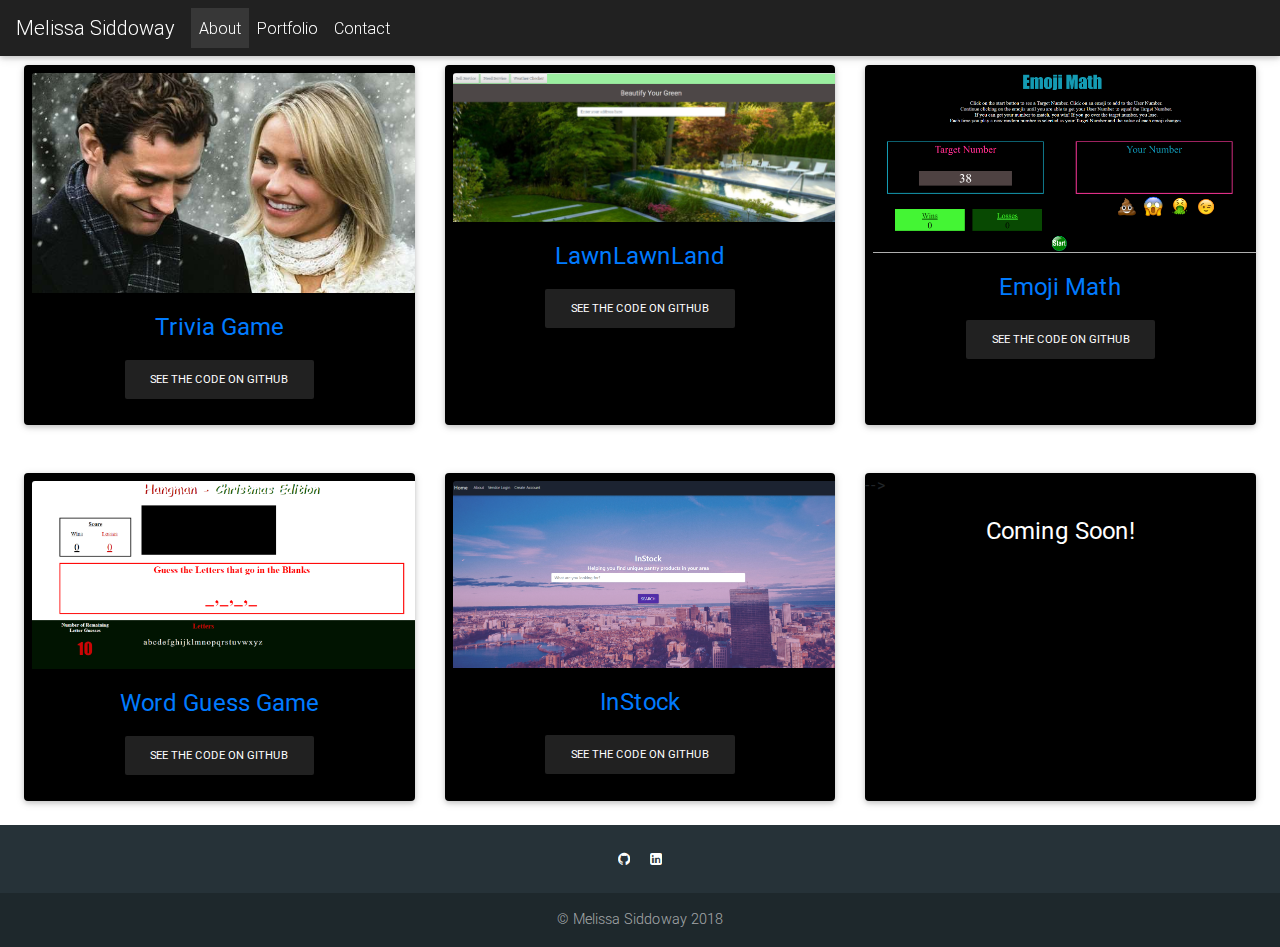
==== portfolio.html @ 9940eda2 "adding online webpage files" ====
<!DOCTYPE html>
<html lang="en" class="full-height">

<head>
  <meta charset="utf-8">
  <meta name="viewport" content="width=device-width, initial-scale=1, shrink-to-fit=no">
  <meta http-equiv="x-ua-compatible" content="ie=edge">
  <title>Melissa Siddoway Online Portfolio</title>
  <!-- Font Awesome -->
  <link rel="stylesheet" href="https://maxcdn.bootstrapcdn.com/font-awesome/4.7.0/css/font-awesome.min.css">
  <!-- Bootstrap core CSS -->
  <link href="css/bootstrap.min.css" rel="stylesheet">
  <!-- Material Design Bootstrap -->
  <link href="css/mdb.min.css" rel="stylesheet">
  <!-- Your custom styles (optional) -->
  <link href="./css/portfolio.css" rel="stylesheet">
  <link href="https://fonts.googleapis.com/css?family=Spicy+Rice|Lobster" rel="stylesheet">
</head>

<body>
  <nav class="mb-4 navbar navbar-dark bg-dark fixed-top navbar-expand-lg" id="navig">
    <a class="navbar-brand" href="./index.html">Melissa Siddoway</a>
    <button class="navbar-toggler" type="button" data-toggle="collapse" data-target="#navbarText" aria-controls="navbarText"
      aria-expanded="false" aria-label="Toggle navigation">
      <span class="navbar-toggler-icon"></span>
    </button>
    <div class="collapse navbar-collapse" id="navbarText">
      <ul class="navbar-nav mr-auto">
        <li class="nav-item active">
          <a class="nav-link" href="./about.html">About</a>
        </li>
        <li class="nav-item">
          <a class="nav-link" href="./portfolio.html">Portfolio</a>
        </li>
        <li class="nav-item">
          <a class="nav-link" href="./contact.html">Contact</a>
        </li>
      </ul>
    </div>
  </nav>
  <div class="row">
    <hr class="mt-4">
  </div>
  <!-- Section: projects -->
    <div class="row mt-4">
      <!-- Card deck -->
<div class="card-deck ml-4 mr-4">
    <!-- Card 1 -->
    <div class="card mb-4 black">
      <!--Card image-->
      <div class="view overlay">
          <a href="https://mlsidd.github.io/TriviaGame/" target="_blank">
            <img class="card-img-top img-responsive mt-2 mr-2 ml-2" src="./img/images/the-holiday.jpg" alt="RomCom Site">
          </a>
      </div>
      <!--Card content-->
      <div class="card-body mx-auto">
        <!--Title-->
        <a href="https://mlsidd.github.io/TriviaGame/" target="_blank">
          <h4 class="card-title text-center">Trivia Game</h4>
        </a>
        <!-- Provides extra visual weight and identifies the primary action in a set of buttons -->
        <a href="https://github.com/mlsidd/TriviaGame" target="_blank">
          <button type="button" class="btn btn-dark btn-md">See the code on Github</button>
        </a>
      </div>
    </div>
    <!-- Card -->
    <!-- Card 2 -->
    <div class="card mb-4 black">
        <!--Card image-->
        <div class="view overlay">
            <a href="https://mlsidd.github.io/project-1-group-1/" target="_blank">
          <img class="card-img-top img-responsive mt-2 mr-2 ml-2" src="./img/images/projectpic.png" alt="LawnLawnLand Site">
            </a>
        </div>
        <!--Card content-->
        <div class="card-body mx-auto">
          <!--Title-->
          <a href="https://mlsidd.github.io/project-1-group-1/" target="_blank">
            <h4 class="card-title text-center">LawnLawnLand</h4>
          </a>
          <!-- Provides extra visual weight and identifies the primary action in a set of buttons -->
          <a href="https://github.com/mlsidd/project-1-group-1" target="_blank">
            <button type="button" class="btn btn-dark btn-md">See the code on Github</button>
          </a>
        </div>
      </div>
    
    <!-- Card 3-->
    <div class="card mb-4 black">
        <!--Card image-->
        <div class="view overlay">
            <a href="https://mlsidd.github.io/Emoji-Math/" target="_blank">
              <img class="card-img-top img-responsive mt-2 mr-2 ml-2" src="./img/images/emojimathpic.png" alt="Emoji Math">
            </a>
        </div>
        <!--Card content-->
        <div class="card-body mx-auto">
          <!--Title-->
          <a href="https://mlsidd.github.io/Emoji-Math/" target="_blank">
            <h4 class="card-title text-center">Emoji Math</h4>
          </a>
          <!-- Provides extra visual weight and identifies the primary action in a set of buttons -->
          <a href="https://github.com/mlsidd/Emoji-Math" target="_blank">
            <button type="button" class="btn btn-dark btn-md">See the code on Github</button>
          </a>
        </div>
      </div>
      <!-- Card -->
  </div>
  </div>  
  <!-- Card deck Row 2-->
  <div class="row mt-4">
      <!-- Card deck -->
<div class="card-deck ml-4 mr-4">
    <!-- Card 4 -->
    <div class="card mb-4 black">
      <!--Card image-->
      <div class="view overlay">
          <a href="https://mlsidd.github.io/Word-Guess-Game/" target="_blank">
            <img class="card-img-top img-responsive mt-2 mr-2 ml-2" src="./img/images/hangmanpic.png" alt="Word Guess Game">
          </a>
      </div>
      <!--Card content-->
      <div class="card-body mx-auto">
        <!--Title-->
        <a href="https://mlsidd.github.io/Word-Guess-Game/" target="_blank">
          <h4 class="card-title text-center">Word Guess Game</h4>
        </a>
        <!-- Provides extra visual weight and identifies the primary action in a set of buttons -->
        <a href="https://github.com/mlsidd/Word-Guess-Game" target="_blank">
          <button type="button" class="btn btn-dark btn-md">See the code on Github</button>
        </a>
      </div>
    </div>
    <!-- Card -->
    <!-- Card 5 -->
    <div class="card mb-4 black">
        <!--Card image-->
        <div class="view overlay">
            <a href="https://protected-wildwood-74150.herokuapp.com/" target="_blank">
          <img class="card-img-top img-responsive mt-2 mr-2 ml-2" src="./img/images/instock.png" alt="InStock App">
            </a>
        </div>
        <!--Card content-->
        <div class="card-body mx-auto">
          <!--Title-->
          <a href="https://protected-wildwood-74150.herokuapp.com/" target="_blank">
            <h4 class="card-title text-center">InStock</h4>
          </a>
          <!-- Provides extra visual weight and identifies the primary action in a set of buttons -->
          <a href="https://github.com/rvaz55/InStockApp" target="_blank">
            <button type="button" class="btn btn-dark btn-md">See the code on Github</button>
          </a>
        </div>
      </div>
         <!-- Card 6 -->
    <div class="card mb-4 black">
        <!--Card image-->
        <div class="view overlay">
            <a href="#" target="_blank">
              <!-- <img class="card-img-top img-responsive mt-2 mr-2 ml-2" src="" alt="Coming Soon"> -->
            </a>
        </div>
        <!-- Card content--!>--> 
        <div class="card-body mx-auto">
          <!-- Title -->
          <!-- <a href="#" target="_blank"> -->
            <h4 class="card-title text-white text-center">Coming Soon!</h4>
          <!-- </a> -->
          <!-- Provides extra visual weight and identifies the primary action in a set of buttons -->
          <!-- <a href="https://github.com/mlsidd/Word-Guess-Game" target="_blank">
            <button type="button" class="btn btn-dark btn-md">See the code on Github</button>
          </a> --> 
        </div> 
      </div>
      <!-- Card -->  
    </div>
  </div>    

  <!-- Footer -->
  <footer class="page-footer font-small special-color-dark pt-4">

    <!-- Footer Elements -->
    <div class="container">

      <!-- Social buttons -->
      <ul class="list-unstyled list-inline text-center">
        <li class="list-inline-item">
          <a class="btn-floating btn-tw mx-1" href="https://github.com/mlsidd" target="_blank">
            <i class="fa fa-github" aria-hidden="true"></i>
          </a>
        </li>
        <li class="list-inline-item">
          <a class="btn-floating btn-li mx-1" href="http://www.linkedin.com/in/melissa-siddoway" target="_blank">
            <i class="fa fa-linkedin-square" aria-hidden="true"></i>
          </a>
        </li>
      </ul>
      <!-- Link buttons -->
    </div>
    <!-- Footer Elements -->

    <!-- Copyright -->
    <div class="footer-copyright text-center py-3">© Melissa Siddoway 2018</div>
    <!-- Copyright -->

  </footer>
  <!-- Footer -->

  <!-- SCRIPTS -->
  <!-- JQuery -->
  <script type="text/javascript" src="js/jquery-3.3.1.min.js"></script>
  <!-- Bootstrap tooltips -->
  <script type="text/javascript" src="js/popper.min.js"></script>
  <!-- Bootstrap core JavaScript -->
  <script type="text/javascript" src="js/bootstrap.min.js"></script>
  <!-- MDB core JavaScript -->
  <script type="text/javascript" src="js/mdb.min.js"></script>
</body>

</html>
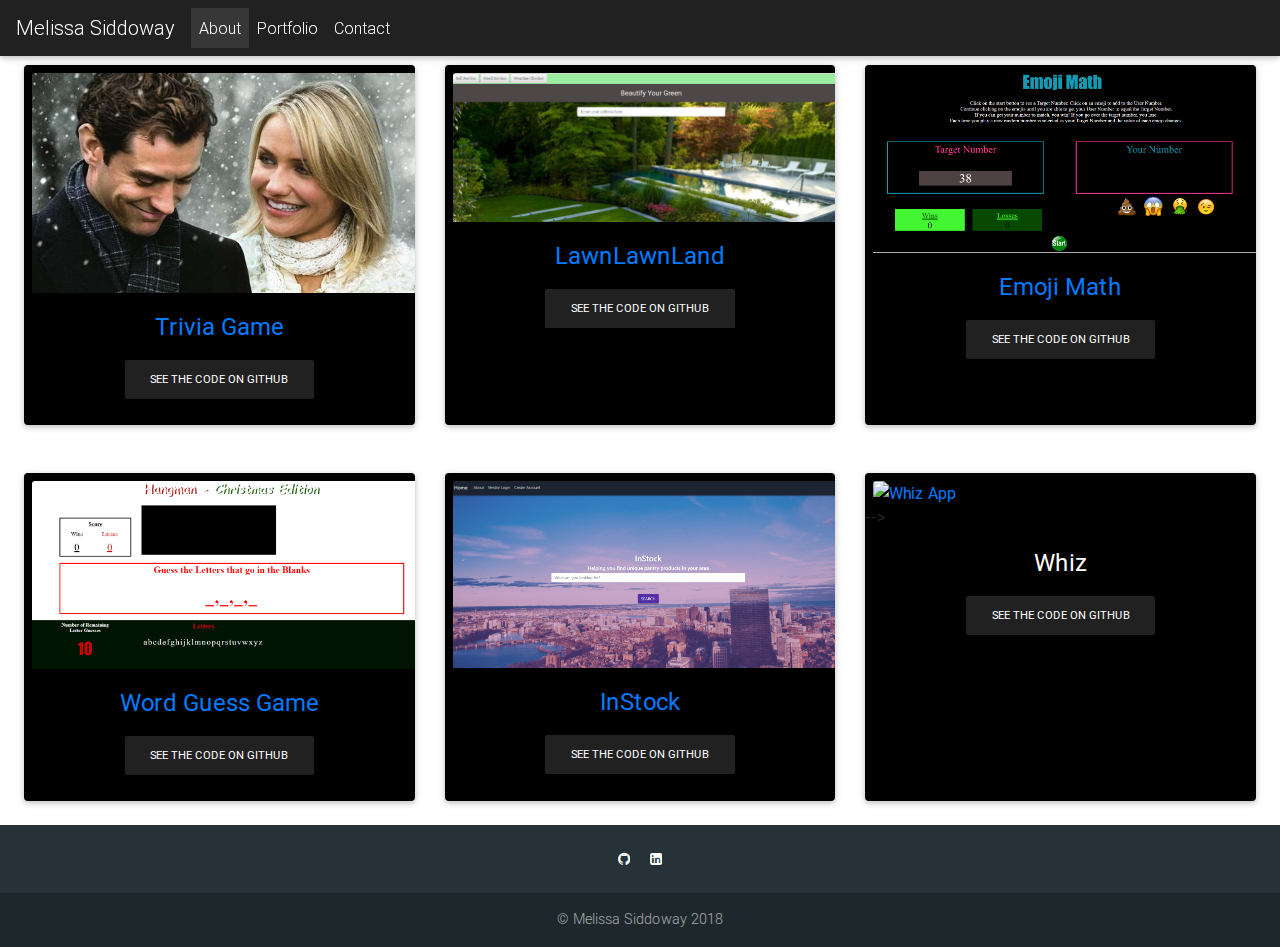
==== commit 08507808: "Update portfolio.html" ====
--- a/portfolio.html
+++ b/portfolio.html
@@ -155,27 +155,28 @@
           </a>
         </div>
       </div>
-         <!-- Card 6 -->
-    <div class="card mb-4 black">
-        <!--Card image-->
-        <div class="view overlay">
-            <a href="#" target="_blank">
-              <!-- <img class="card-img-top img-responsive mt-2 mr-2 ml-2" src="" alt="Coming Soon"> -->
+                 <!-- Card 6 -->
+    <div class="card mb-4 black">
+        <!--Card image-->
+        <div class="view overlay">
+            <a href="https://young-wildwood-62565.herokuapp.com/" target="_blank">
+              <img class="card-img-top img-responsive mt-2 mr-2 ml-2" src="./img/images/whiz.png" alt="Whiz App">
             </a>
         </div>
         <!-- Card content--!>--> 
         <div class="card-body mx-auto">
           <!-- Title -->
-          <!-- <a href="#" target="_blank"> -->
-            <h4 class="card-title text-white text-center">Coming Soon!</h4>
-          <!-- </a> -->
-          <!-- Provides extra visual weight and identifies the primary action in a set of buttons -->
-          <!-- <a href="https://github.com/mlsidd/Word-Guess-Game" target="_blank">
-            <button type="button" class="btn btn-dark btn-md">See the code on Github</button>
-          </a> --> 
+          <a href="https://young-wildwood-62565.herokuapp.com/" target="_blank">
+            <h4 class="card-title text-white text-center">Whiz</h4>
+          </a>
+          <!-- Provides extra visual weight and identifies the primary action in a set of buttons -->
+          <a href="https://github.com/bradsaid/group-3-project-2" target="_blank">
+            <button type="button" class="btn btn-dark btn-md">See the code on Github</button>
+          </a>
         </div> 
       </div>
       <!-- Card -->  
+
     </div>
   </div>    
 
@@ -220,4 +221,4 @@
   <script type="text/javascript" src="js/mdb.min.js"></script>
 </body>
 
-</html>+</html>
